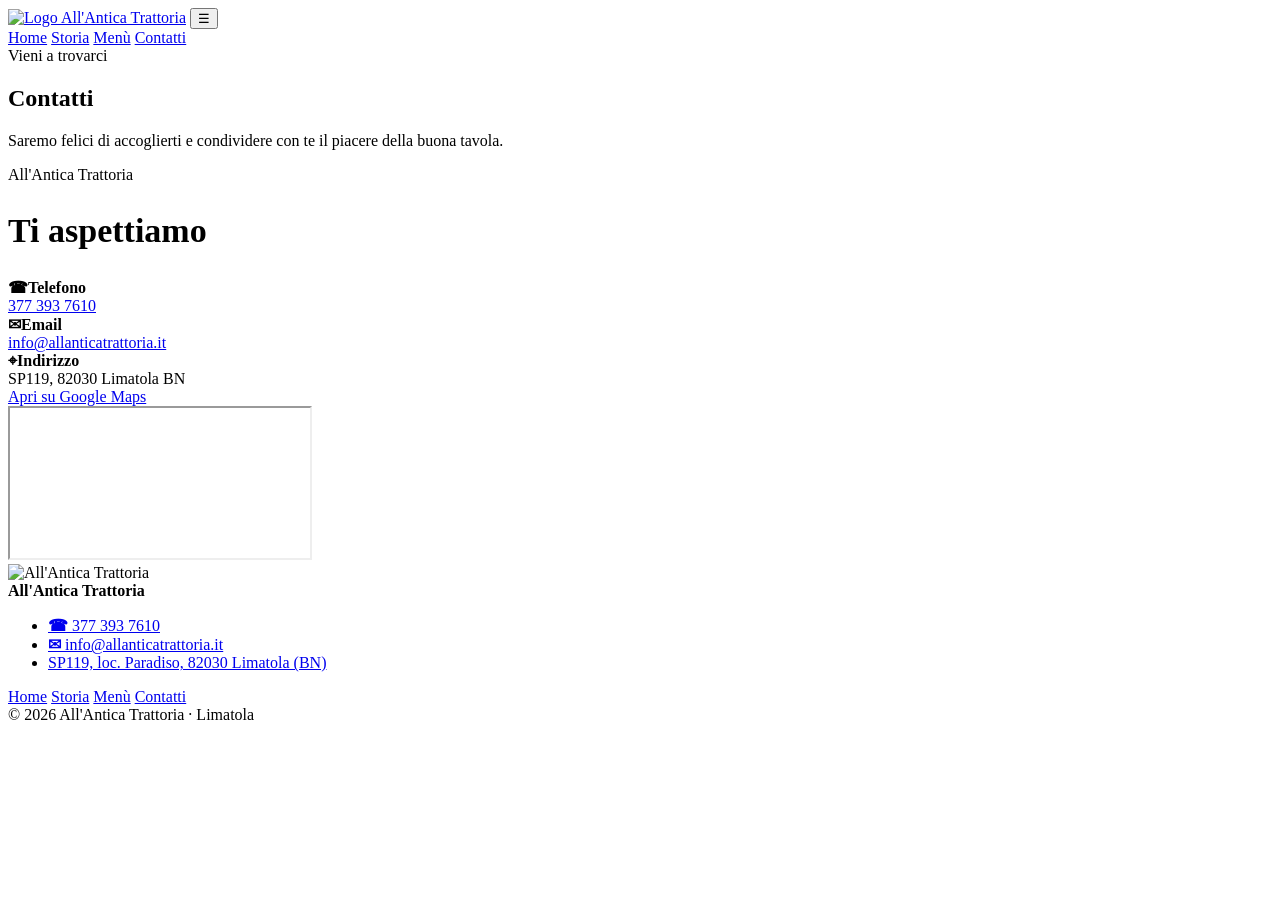
==== contatti.html @ 089ec894 "Add files via upload" ====
<!doctype html>
<html lang="it">
	<head>
  <title>All'Antica Trattoria | Contatti</title>
  <div id="head-content"></div>
</head>
<body>
<div class="topline"></div>
<div id="header"></div>

<main>
  <section class="pagehero">
    <div class="eyebrow">Vieni a trovarci</div>
    <h1>Contatti</h1>
    <p>Saremo felici di accoglierti e condividere con te il piacere della buona tavola.</p>
  </section>
  <section class="section">
    <div class="container contact-grid">
      <div class="contact-card">
        <div class="smallcaps">All'Antica Trattoria</div>
        <h2 style="font-size:34px">Ti aspettiamo</h2>
        <div class="contact-line"><b>☎</b><span><strong>Telefono</strong><br>
        <a href="tel:+393773937610">377 393 7610</a></span></div>
        <div class="contact-line"><b>✉</b><span><strong>Email</strong><br>
        <a href="mailto:info@allanticatrattoria.it">info@allanticatrattoria.it</a></span></div>
        <div class="contact-line"><b>⌖</b><span><strong>Indirizzo</strong><br>
          SP119, 82030 Limatola BN</span></div>
      <a class="btn" target="_blank" rel="noopener" href="https://www.google.com/maps/place//data=!4m2!3m1!1s0x133a51375349b4b5:0x553381fe0cd0919d?sa=X&ved=1t:8290&hl=it&ictx=111">Apri su Google Maps</a></div>
      <iframe class="map" title="Mappa All'Antica Trattoria" loading="lazy" src="https://www.google.com/maps?q=SP119%2C%2082030%20Limatola%20BN&output=embed"></iframe>
    </div>
  </section>
</main>
<div id="footer"></div>
<script>
		
		fetch('head.html')
  .then(res => res.text())
  .then(data => {
    document.getElementById('head-content').innerHTML = data;
  });
		
fetch('header.html')
  .then(res => res.text())
  .then(data => {
    document.getElementById('header').innerHTML = data;
  });

fetch('footer.html')
  .then(res => res.text())
  .then(data => {
    document.getElementById('footer').innerHTML = data;
  });
</script>
</body>
</html>
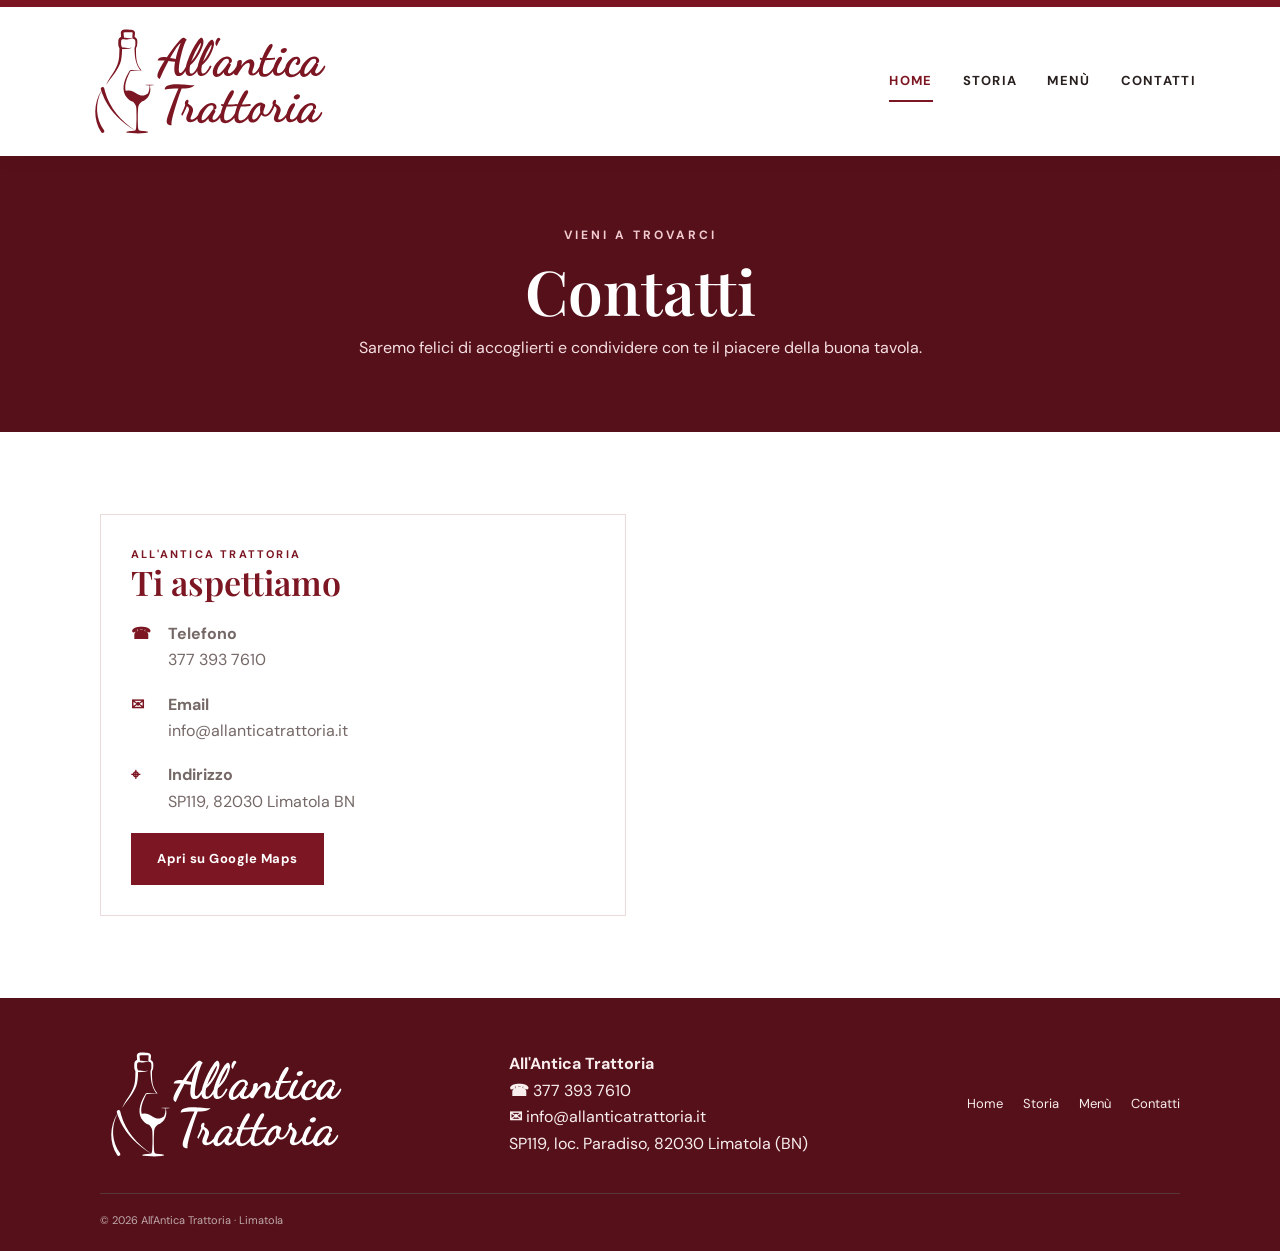
==== commit 98df039a: "Aggiorno Script per richiamare head con favicon" ====
--- a/contatti.html
+++ b/contatti.html
@@ -33,9 +33,20 @@
 <div id="footer"></div>
 <script>
 		
-		fetch('head.html')
+		fetch('/head.html')
   .then(res => res.text())
   .then(data => {
+    const temp = document.createElement('div');
+    temp.innerHTML = data;
+
+    temp.querySelectorAll('link[rel="icon"]').forEach(link => {
+      const favicon = document.createElement('link');
+      favicon.rel = 'icon';
+      favicon.type = link.type;
+      favicon.href = link.href;
+      document.head.appendChild(favicon);
+    });
+
     document.getElementById('head-content').innerHTML = data;
   });
 		
@@ -52,4 +63,4 @@
   });
 </script>
 </body>
-</html>+</html>
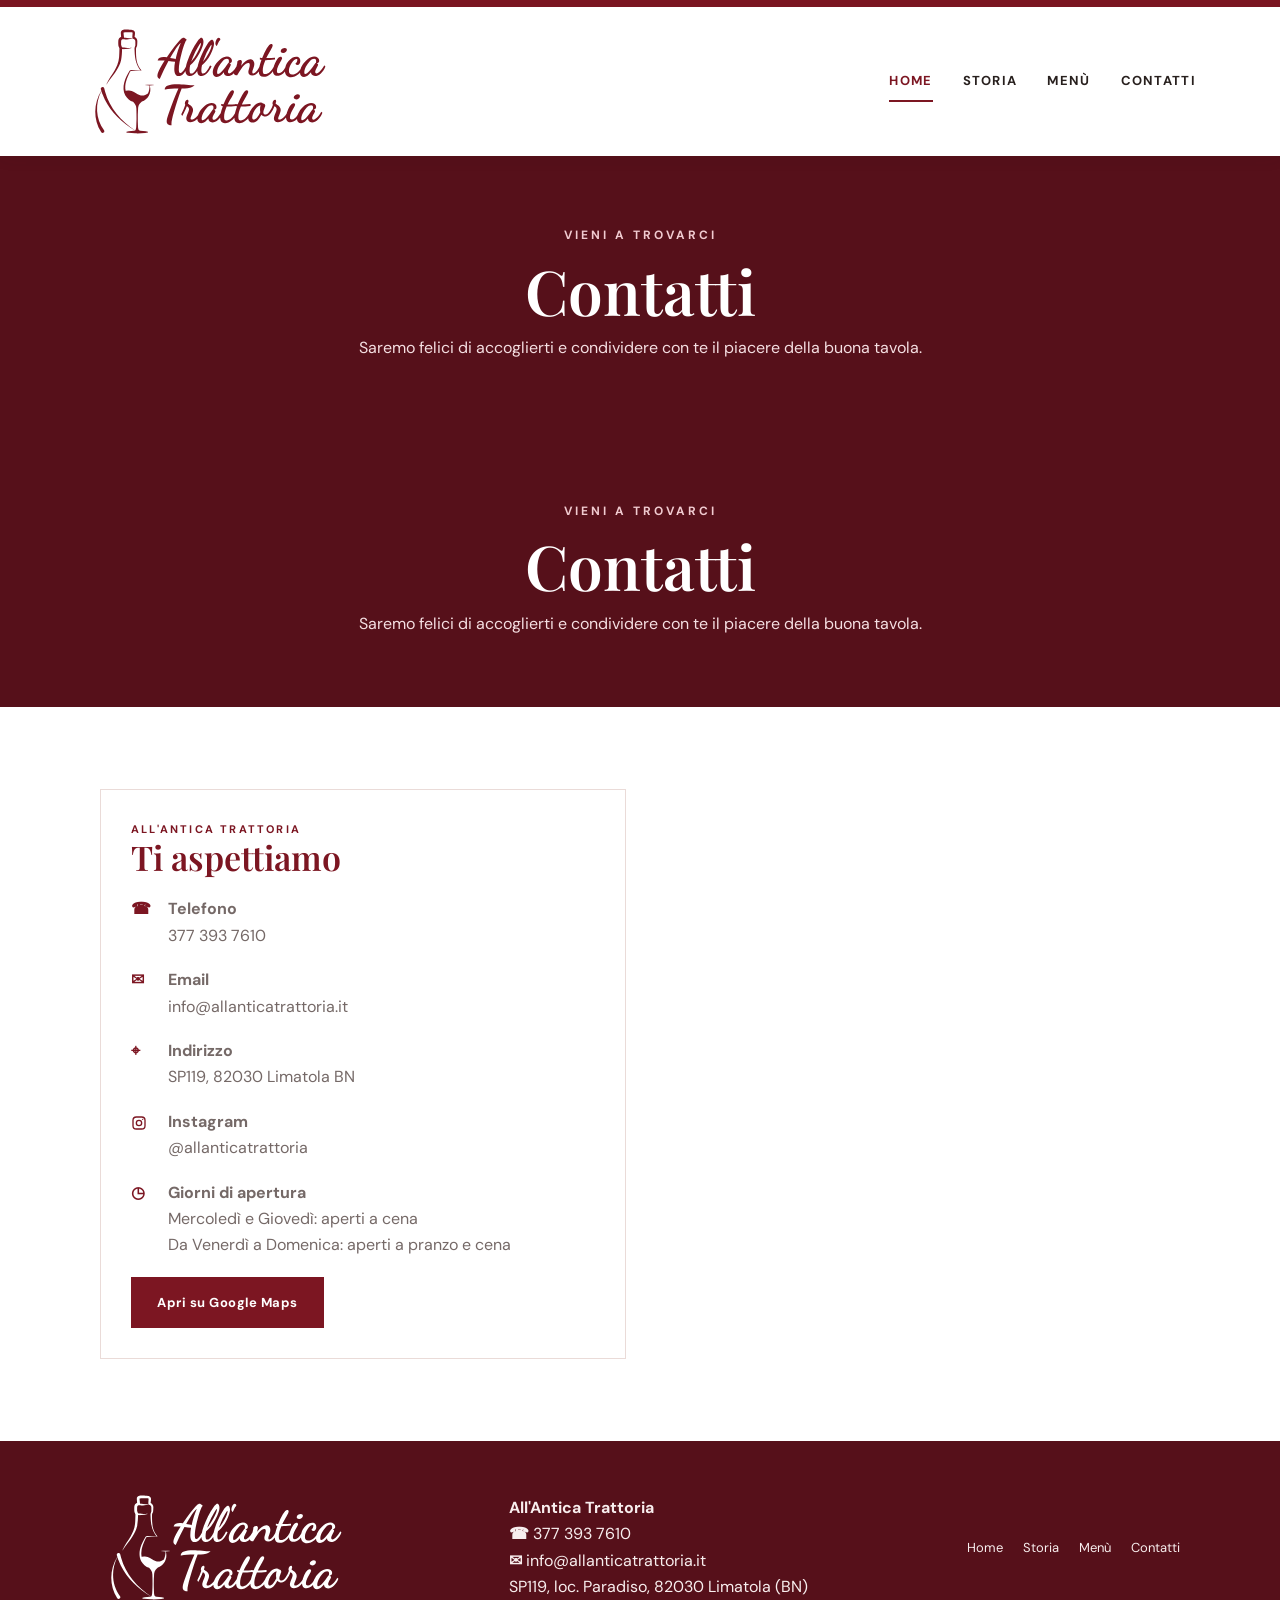
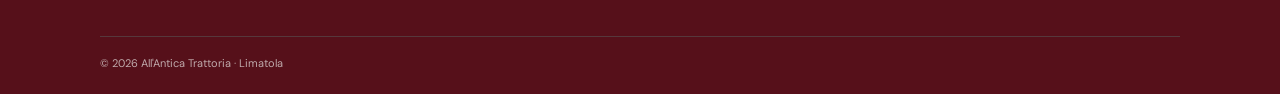
==== commit 01c97f5d: "inserito insta e giorni di apertura Removed duplicate section and added Instagram contact informatio" ====
--- a/contatti.html
+++ b/contatti.html
@@ -14,21 +14,55 @@
     <h1>Contatti</h1>
     <p>Saremo felici di accoglierti e condividere con te il piacere della buona tavola.</p>
   </section>
-  <section class="section">
-    <div class="container contact-grid">
-      <div class="contact-card">
-        <div class="smallcaps">All'Antica Trattoria</div>
-        <h2 style="font-size:34px">Ti aspettiamo</h2>
-        <div class="contact-line"><b>☎</b><span><strong>Telefono</strong><br>
+<section class="pagehero">
+    <div class="eyebrow">Vieni a trovarci</div>
+    <h1>Contatti</h1>
+    <p>Saremo felici di accoglierti e condividere con te il piacere della buona tavola.</p>
+  </section>
+ <section class="section">
+  <div class="container contact-grid">
+    <div class="contact-card">
+      <div class="smallcaps">All'Antica Trattoria</div>
+      <h2 style="font-size:34px">Ti aspettiamo</h2>
+
+      <div class="contact-line"><b>☎</b><span><strong>Telefono</strong><br>
         <a href="tel:+393773937610">377 393 7610</a></span></div>
-        <div class="contact-line"><b>✉</b><span><strong>Email</strong><br>
+
+      <div class="contact-line"><b>✉</b><span><strong>Email</strong><br>
         <a href="mailto:info@allanticatrattoria.it">info@allanticatrattoria.it</a></span></div>
-        <div class="contact-line"><b>⌖</b><span><strong>Indirizzo</strong><br>
-          SP119, 82030 Limatola BN</span></div>
-      <a class="btn" target="_blank" rel="noopener" href="https://www.google.com/maps/place//data=!4m2!3m1!1s0x133a51375349b4b5:0x553381fe0cd0919d?sa=X&ved=1t:8290&hl=it&ictx=111">Apri su Google Maps</a></div>
-      <iframe class="map" title="Mappa All'Antica Trattoria" loading="lazy" src="https://www.google.com/maps?q=SP119%2C%2082030%20Limatola%20BN&output=embed"></iframe>
+
+      <div class="contact-line"><b>⌖</b><span><strong>Indirizzo</strong><br>
+        SP119, 82030 Limatola BN</span></div>
+
+      <div class="contact-line">
+        <b aria-hidden="true">
+          <svg xmlns="http://www.w3.org/2000/svg"
+               width="1em" height="1em" viewBox="0 0 24 24"
+               fill="none" stroke="currentColor" stroke-width="2"
+               focusable="false" style="vertical-align: middle">
+            <rect x="3" y="3" width="18" height="18" rx="5"/>
+            <circle cx="12" cy="12" r="4"/>
+            <circle cx="17.5" cy="6.5" r="1" fill="currentColor" stroke="none"/>
+          </svg>
+        </b>
+        <span><strong>Instagram</strong><br>
+          <a href="https://www.instagram.com/allanticatrattoria/">@allanticatrattoria</a>
+        </span>
+		 
+      </div>
+<div class="contact-line">
+  <b aria-hidden="true">◷</b>
+  <span>
+    <strong>Giorni di apertura</strong><br>
+    Mercoledì e Giovedì: aperti a cena<br>
+    Da Venerdì a Domenica: aperti a pranzo e cena  </span>
+</div>
+      <a class="btn" target="_blank" rel="noopener" href="https://maps.app.goo.gl/f4HNykDEC1SBibpn6">Apri su Google Maps</a>
     </div>
-  </section>
+
+    <iframe class="map" title="Mappa All'Antica Trattoria" loading="lazy" src="https://www.google.com/maps/embed?pb=!1m18!1m12!1m3!1d3004.4109019850416!2d14.3824622!3d41.1473844!2m3!1f0!2f0!3f0!3m2!1i1024!2i768!4f13.1!3m3!1m2!1s0x133a51375349b4b5%3A0x553381fe0cd0919d!2sAll'antica%20Trattoria!5e0!3m2!1sit!2sit!4v1793443880858!5m2!1sit!2sit"></iframe>
+  </div>
+</section>
 </main>
 <div id="footer"></div>
 <script>
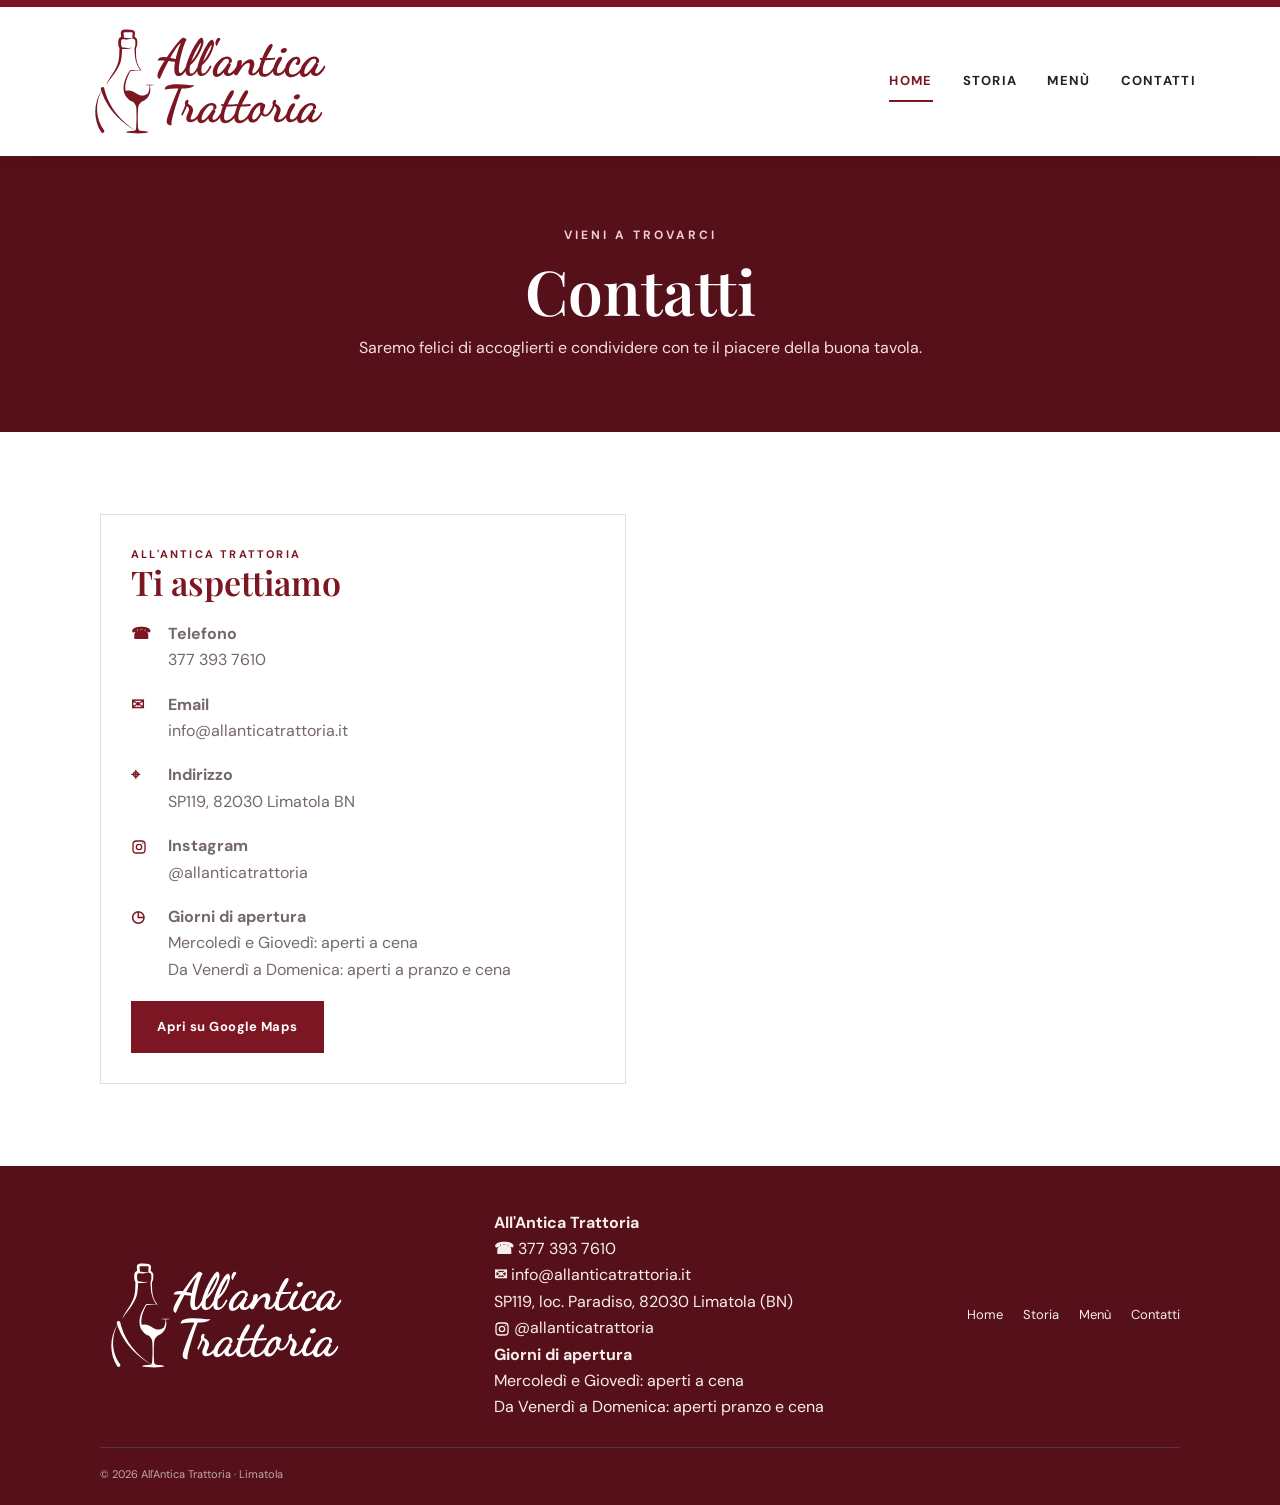
==== commit 96b9d5ac: "Eliminato 2 volte contatti titolo" ====
--- a/contatti.html
+++ b/contatti.html
@@ -2,7 +2,7 @@
 <html lang="it">
 	<head>
   <title>All'Antica Trattoria | Contatti</title>
-  <div id="head-content"></div>
+<div id="head-content"></div>
 </head>
 <body>
 <div class="topline"></div>
@@ -10,11 +10,6 @@
 
 <main>
   <section class="pagehero">
-    <div class="eyebrow">Vieni a trovarci</div>
-    <h1>Contatti</h1>
-    <p>Saremo felici di accoglierti e condividere con te il piacere della buona tavola.</p>
-  </section>
-<section class="pagehero">
     <div class="eyebrow">Vieni a trovarci</div>
     <h1>Contatti</h1>
     <p>Saremo felici di accoglierti e condividere con te il piacere della buona tavola.</p>
